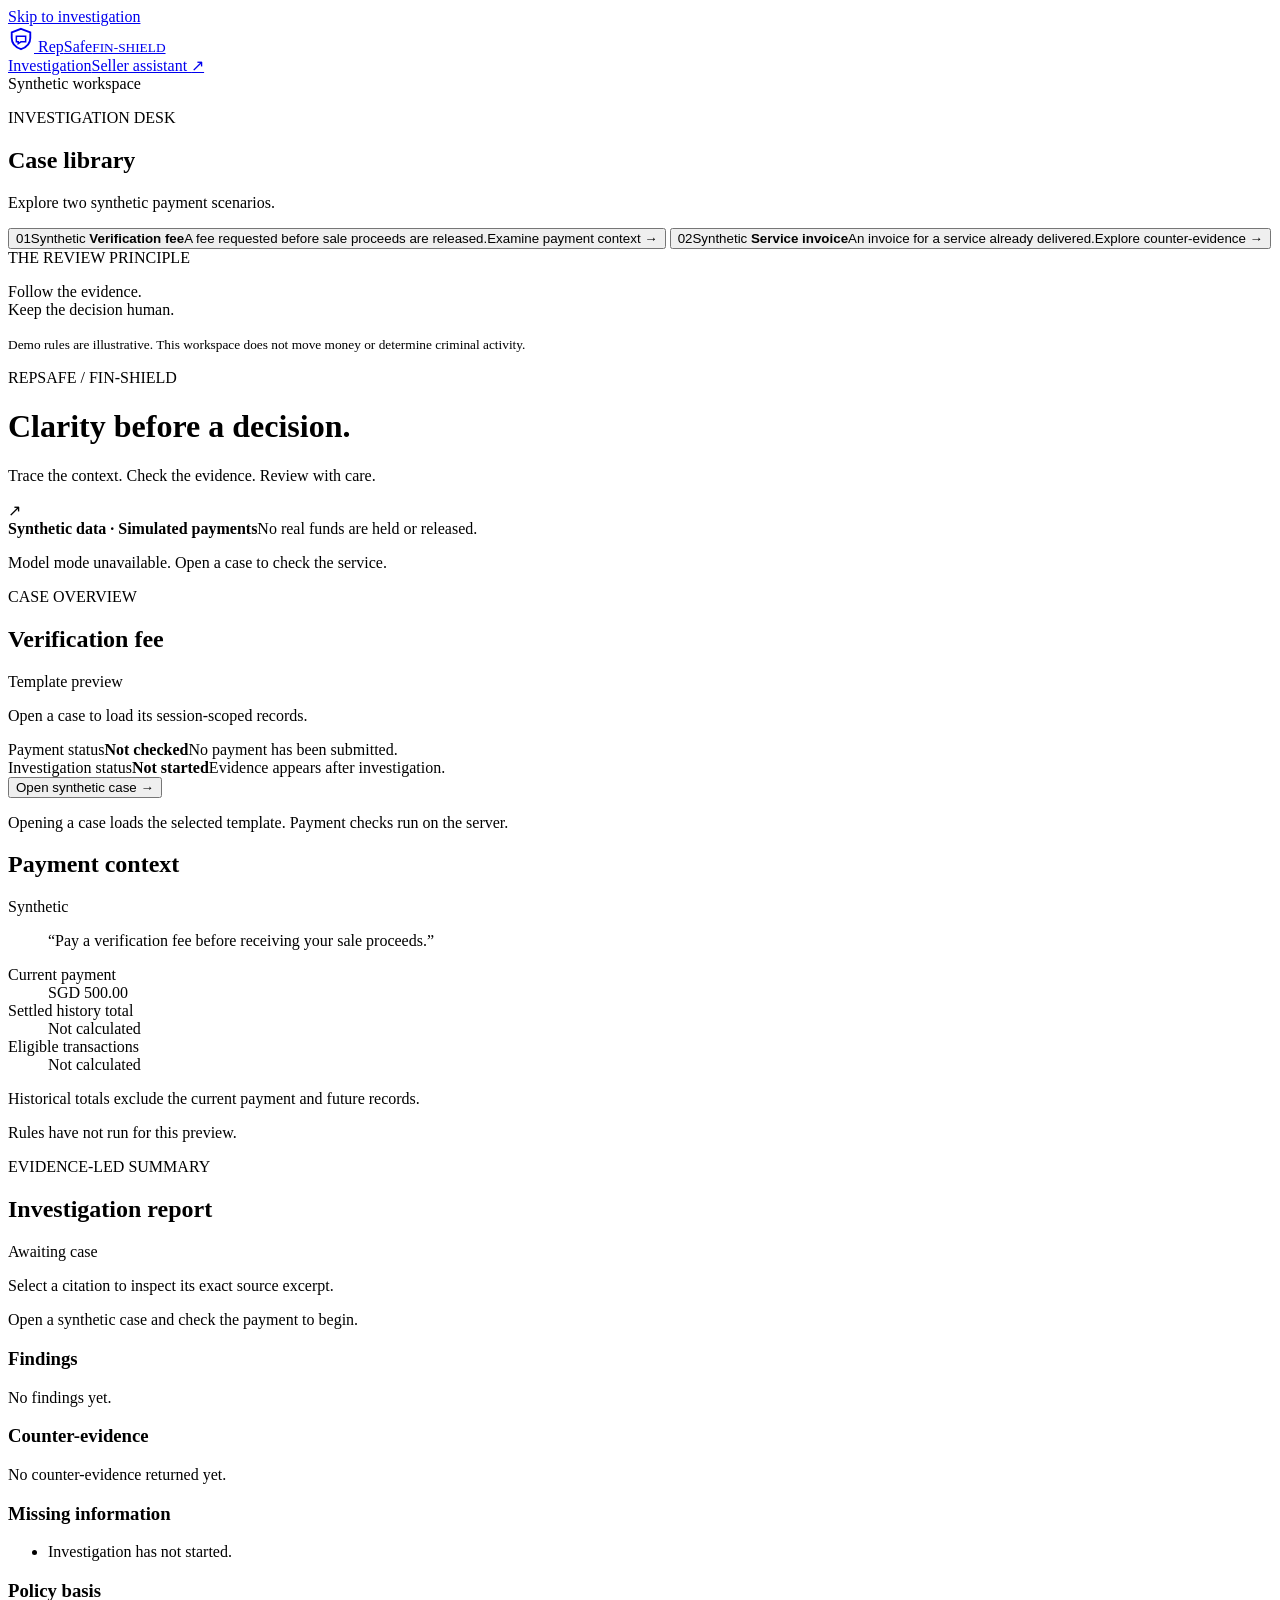
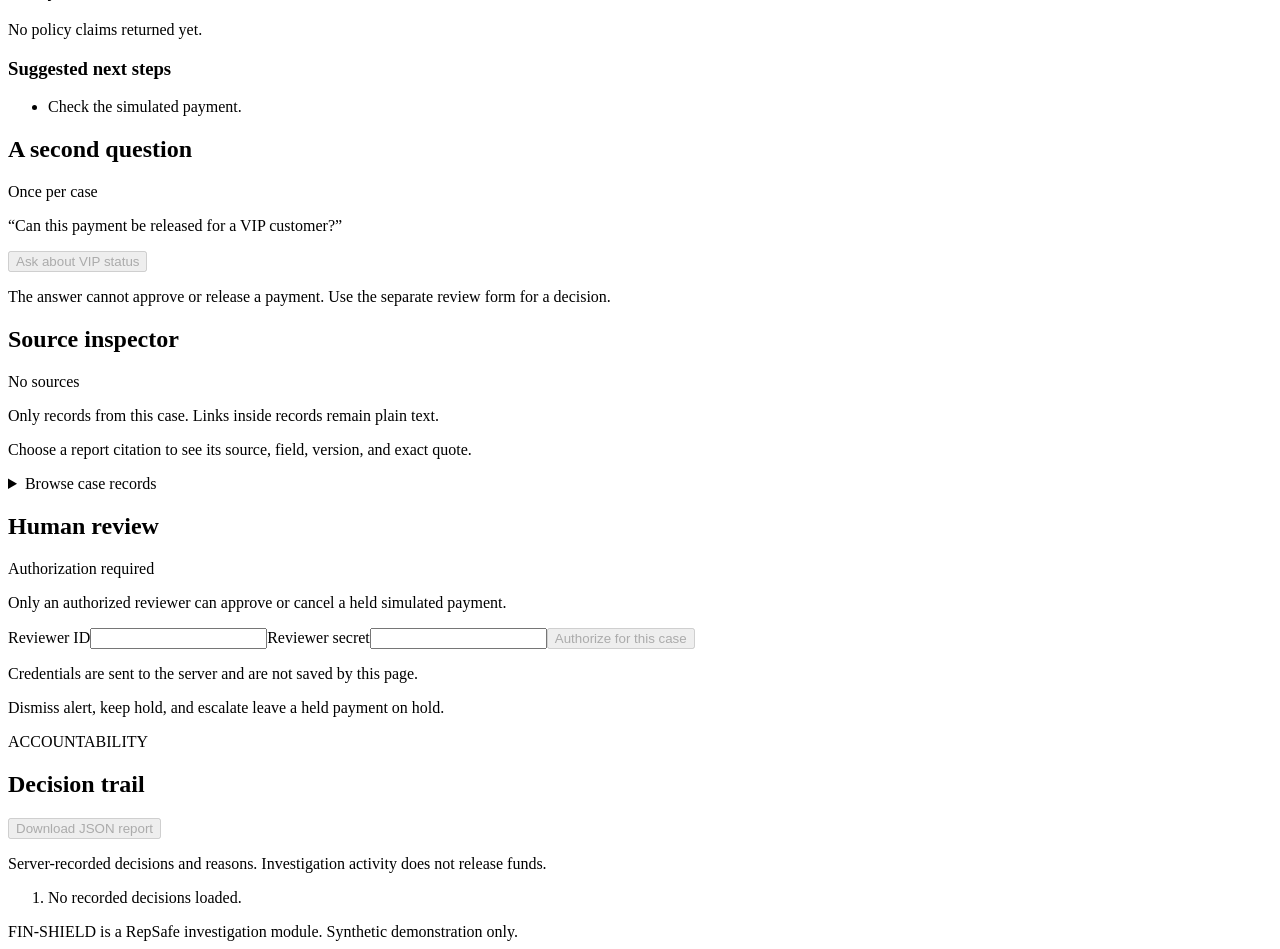
==== app/static/finshield.html @ 2d9c92ee "feat: add evidence-linked FIN-SHIELD analyst workflow and Vercel deployment" ====
<!doctype html>
<html lang="en">
<head>
  <meta charset="utf-8">
  <meta name="viewport" content="width=device-width, initial-scale=1, viewport-fit=cover">
  <meta name="format-detection" content="telephone=no, email=no, address=no">
  <meta name="referrer" content="no-referrer">
  <meta name="theme-color" content="#FFF7F2">
  <title>FIN-SHIELD · RepSafe investigation workspace</title>
  <link rel="stylesheet" href="/finshield.css">
  <script src="/finshield.js" defer></script>
</head>
<body>
  <a class="skip" href="#workspace">Skip to investigation</a>
  <header class="topbar">
    <a class="brand" href="/" aria-label="RepSafe home">
      <span class="brand-mark" aria-hidden="true"><svg width="26" height="26" viewBox="0 0 28 28" fill="none"><path d="M14 3 24 7v6c0 6-4 10-10 12C8 23 4 19 4 13V7L14 3Z" stroke="currentColor" stroke-width="2"/><path d="M9 11h10v6h-5l-3 2v-2H9v-6Z" stroke="currentColor" stroke-width="1.6"/></svg></span>
      <span>Rep<span class="brand-accent">Safe</span><small>FIN-SHIELD</small></span>
    </a>
    <nav aria-label="Workspace navigation"><a href="#workspace" aria-current="page">Investigation</a><a href="/">Seller assistant <span aria-hidden="true">↗</span></a></nav>
    <span class="environment">Synthetic workspace</span>
  </header>
  <div class="shell">
    <aside class="sidebar" aria-label="Case templates">
      <p class="eyebrow">INVESTIGATION DESK</p>
      <h2>Case library</h2>
      <p class="muted">Explore two synthetic payment scenarios.</p>
      <div class="templates" role="group" aria-label="Choose a synthetic case">
        <button class="template selected" id="template-risk" type="button" data-template="risk-fee" aria-pressed="true">
          <span class="template-top"><span class="case-symbol amber" aria-hidden="true">01</span><span class="chip">Synthetic</span></span>
          <strong>Verification fee</strong><span>A fee requested before sale proceeds are released.</span><span class="template-bottom">Examine payment context <span aria-hidden="true">→</span></span>
        </button>
        <button class="template" id="template-normal" type="button" data-template="normal-invoice" aria-pressed="false">
          <span class="template-top"><span class="case-symbol mint" aria-hidden="true">02</span><span class="chip">Synthetic</span></span>
          <strong>Service invoice</strong><span>An invoice for a service already delivered.</span><span class="template-bottom">Explore counter-evidence <span aria-hidden="true">→</span></span>
        </button>
      </div>
      <div class="sidebar-note"><span class="eyebrow">THE REVIEW PRINCIPLE</span><p>Follow the evidence.<br>Keep the decision human.</p><small>Demo rules are illustrative. This workspace does not move money or determine criminal activity.</small></div>
    </aside>
    <main id="workspace" tabindex="-1">
      <div class="page-heading"><div><p class="eyebrow">REPSAFE / FIN-SHIELD</p><h1>Clarity before a decision.</h1><p class="muted">Trace the context. Check the evidence. Review with care.</p></div><span class="workspace-icon" aria-hidden="true">↗</span></div>
      <div class="disclosure"><span class="disclosure-dot" aria-hidden="true"></span><strong>Synthetic data · Simulated payments</strong><span>No real funds are held or released.</span></div>
      <p id="mode-note" class="mode-note">Model mode unavailable. Open a case to check the service.</p>
      <div id="feedback" class="feedback" role="alert" tabindex="-1" hidden></div>
      <p id="request-progress" class="helper" role="status" hidden>Contacting the case service…</p>
      <p id="announcement" class="sr-only" role="status" aria-live="polite"></p>
      <section class="panel case-overview" aria-labelledby="case-title">
        <div class="section-heading"><div><p class="eyebrow">CASE OVERVIEW</p><h2 id="case-title">Verification fee</h2></div><span class="chip" id="case-version">Template preview</span></div>
        <p id="case-id" class="metadata">Open a case to load its session-scoped records.</p>
        <div class="status-grid">
          <div class="status-card"><span class="field-label">Payment status</span><strong id="payment-status">Not checked</strong><span id="payment-code" class="metadata">No payment has been submitted.</span></div>
          <div class="status-card"><span class="field-label">Investigation status</span><strong id="investigation-status">Not started</strong><span id="investigation-code" class="metadata">Evidence appears after investigation.</span></div>
        </div>
        <div class="action-row"><button class="button primary" id="open-case" type="button">Open synthetic case <span aria-hidden="true">→</span></button><button class="button primary" id="check-payment" type="button" hidden>Check simulated payment</button><button class="button" id="investigate" type="button" hidden>Investigate evidence</button><button class="button quiet" id="refresh-case" type="button" hidden>Refresh case</button></div>
        <p id="payment-note" class="helper">Opening a case loads the selected template. Payment checks run on the server.</p>
      </section>
      <div class="evidence-layout">
        <div class="analysis-column">
          <section class="panel" aria-labelledby="context-heading"><div class="section-heading"><h2 id="context-heading">Payment context</h2><span class="chip">Synthetic</span></div><blockquote id="conversation">“Pay a verification fee before receiving your sale proceeds.”</blockquote><dl class="metrics"><div><dt>Current payment</dt><dd id="current-amount">SGD 500.00</dd></div><div><dt>Settled history total</dt><dd id="history-total">Not calculated</dd></div><div><dt>Eligible transactions</dt><dd id="history-count">Not calculated</dd></div></dl><p class="helper" id="metric-window">Historical totals exclude the current payment and future records.</p><div id="rule-summary" class="rule-summary">Rules have not run for this preview.</div></section>
          <section class="panel report-panel" aria-labelledby="report-heading"><div class="section-heading"><div><p class="eyebrow">EVIDENCE-LED SUMMARY</p><h2 id="report-heading">Investigation report</h2></div><span class="chip" id="report-state">Awaiting case</span></div><p class="helper">Select a citation to inspect its exact source excerpt.</p><div id="investigation-notice" class="notice">Open a synthetic case and check the payment to begin.</div><h3>Findings</h3><div id="findings" class="claim-list"><p class="empty">No findings yet.</p></div><h3>Counter-evidence</h3><div id="counter-evidence" class="claim-list"><p class="empty">No counter-evidence returned yet.</p></div><h3>Missing information</h3><ul id="missing-information" class="plain-list"><li>Investigation has not started.</li></ul><h3>Policy basis</h3><div id="policy-basis" class="claim-list"><p class="empty">No policy claims returned yet.</p></div><h3>Suggested next steps</h3><ul id="next-steps" class="plain-list"><li>Check the simulated payment.</li></ul></section>
          <section class="panel" aria-labelledby="vip-heading"><div class="section-heading"><h2 id="vip-heading">A second question</h2><span class="chip">Once per case</span></div><p>“Can this payment be released for a VIP customer?”</p><button class="button" id="ask-vip" type="button" disabled>Ask about VIP status</button><p id="vip-answer" class="helper">The answer cannot approve or release a payment. Use the separate review form for a decision.</p></section>
        </div>
        <aside class="sources-column" aria-label="Evidence and human review">
          <section class="panel source-panel" aria-labelledby="source-heading"><div class="section-heading"><h2 id="source-heading">Source inspector</h2><span class="chip" id="source-count">No sources</span></div><p class="helper">Only records from this case. Links inside records remain plain text.</p><div id="source-inspector" class="source-inspector" tabindex="-1"><p class="empty">Choose a report citation to see its source, field, version, and exact quote.</p></div><details id="source-details"><summary>Browse case records</summary><div id="source-list" class="source-list"><p class="empty">Open a case to load its records.</p></div></details></section>
          <section class="panel review-panel" aria-labelledby="review-heading"><div class="section-heading"><h2 id="review-heading">Human review</h2><span class="chip" id="review-access">Authorization required</span></div><p class="helper">Only an authorized reviewer can approve or cancel a held simulated payment.</p>
            <form id="review-login"><label for="reviewer-id">Reviewer ID</label><input id="reviewer-id" name="reviewer_id" autocomplete="username" required maxlength="100"><label for="reviewer-secret">Reviewer secret</label><input id="reviewer-secret" name="secret" type="password" autocomplete="off" required maxlength="500"><button class="button" id="login-submit" type="submit" disabled>Authorize for this case</button><p class="helper">Credentials are sent to the server and are not saved by this page.</p></form>
            <form id="review-form" hidden><label for="review-action">Review action</label><select id="review-action" required><option value="keep_hold">Keep on hold</option><option value="escalate">Escalate for review</option><option value="dismiss">Dismiss alert — keep payment held</option><option value="approve">Approve held payment</option><option value="cancel">Cancel simulated payment</option></select><label for="review-reason">Reason for your decision</label><textarea id="review-reason" rows="3" maxlength="500" required placeholder="Describe your manual checks or missing evidence."></textarea><p id="review-evidence" class="helper">The currently inspected report citation will be attached, if available. Otherwise explain your manual checks.</p><label class="confirm-label" for="review-confirm"><input id="review-confirm" type="checkbox" required><span id="confirm-copy">I confirm this review decision for the displayed case and version.</span></label><button class="button primary" id="review-submit" type="submit">Record review decision</button></form>
            <p class="helper">Dismiss alert, keep hold, and escalate leave a held payment on hold.</p>
          </section>
        </aside>
      </div>
      <section class="panel audit-panel" aria-labelledby="audit-heading"><div class="section-heading"><div><p class="eyebrow">ACCOUNTABILITY</p><h2 id="audit-heading">Decision trail</h2></div><button class="button" id="download-report" type="button" disabled>Download JSON report</button></div><p class="helper">Server-recorded decisions and reasons. Investigation activity does not release funds.</p><ol id="audit-list" class="audit-list"><li class="empty">No recorded decisions loaded.</li></ol></section>
      <footer>FIN-SHIELD is a RepSafe investigation module. Synthetic demonstration only.</footer>
    </main>
  </div>
</body>
</html>
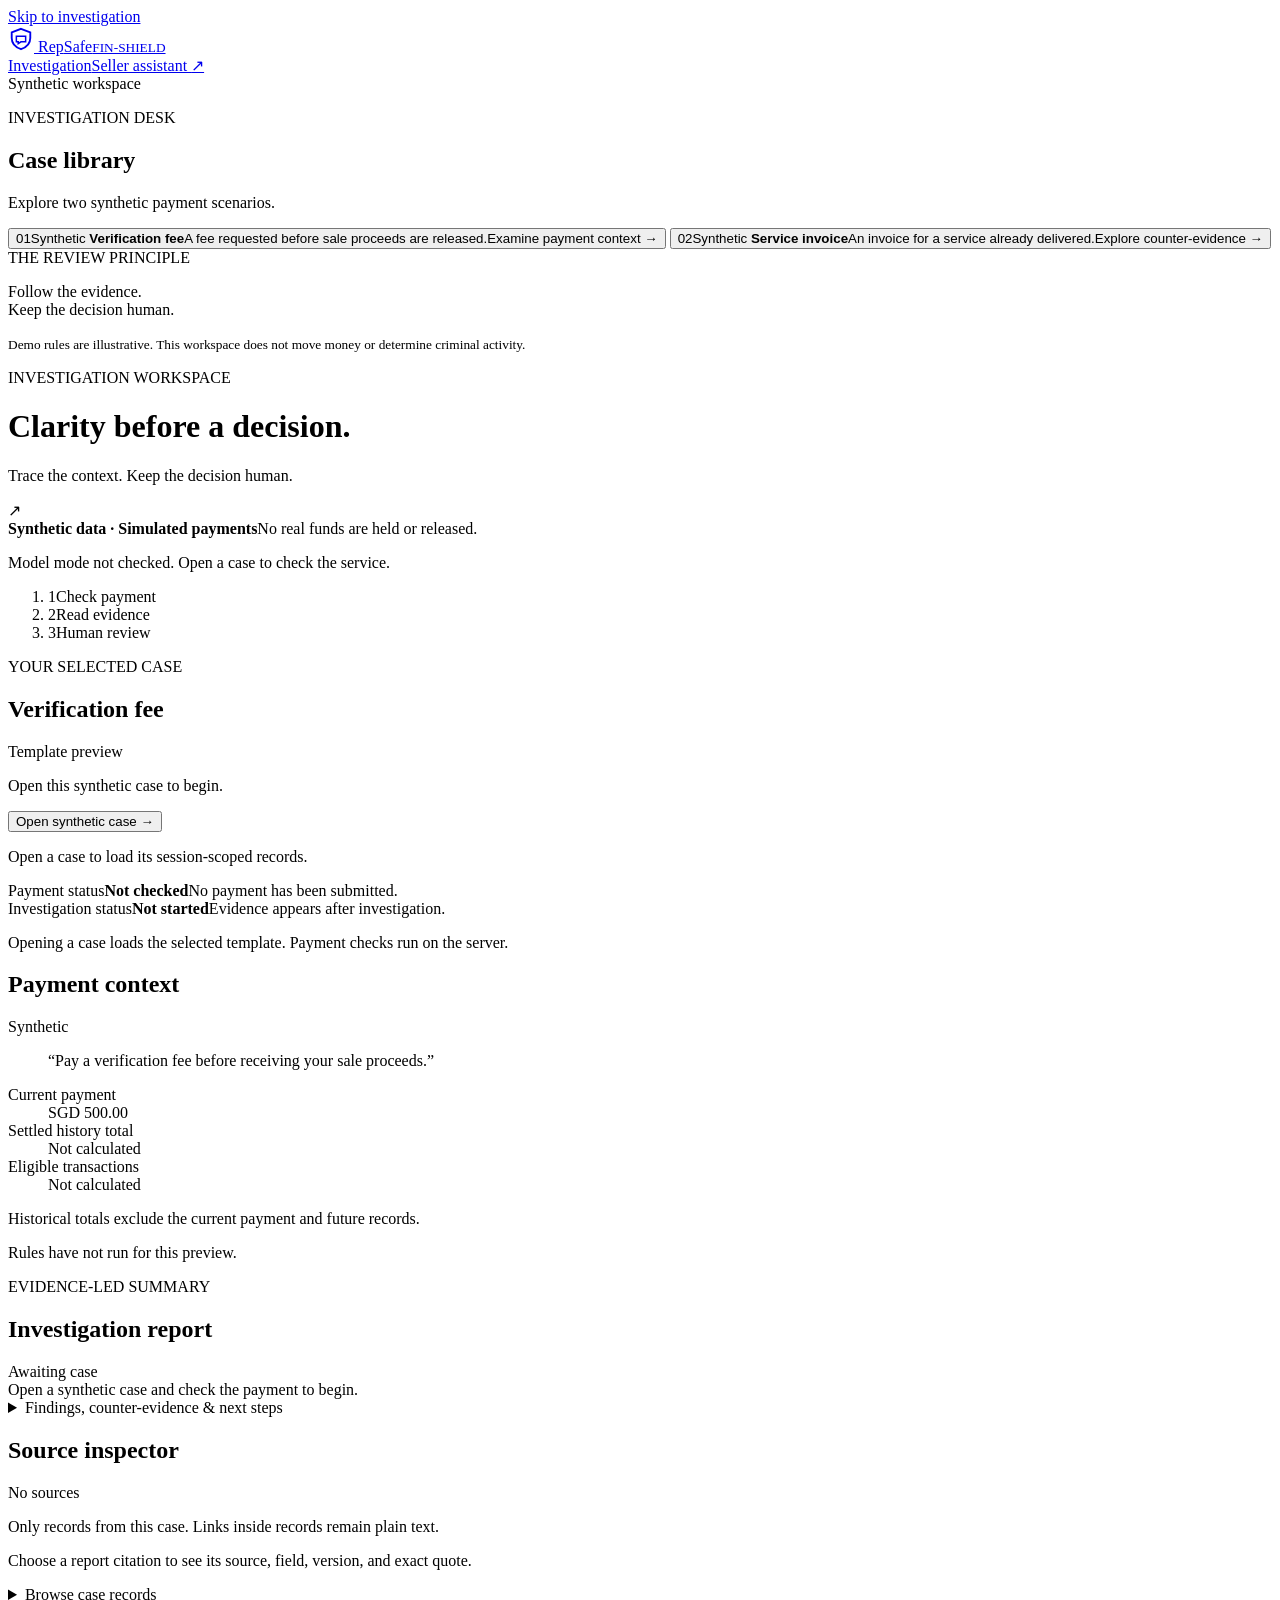
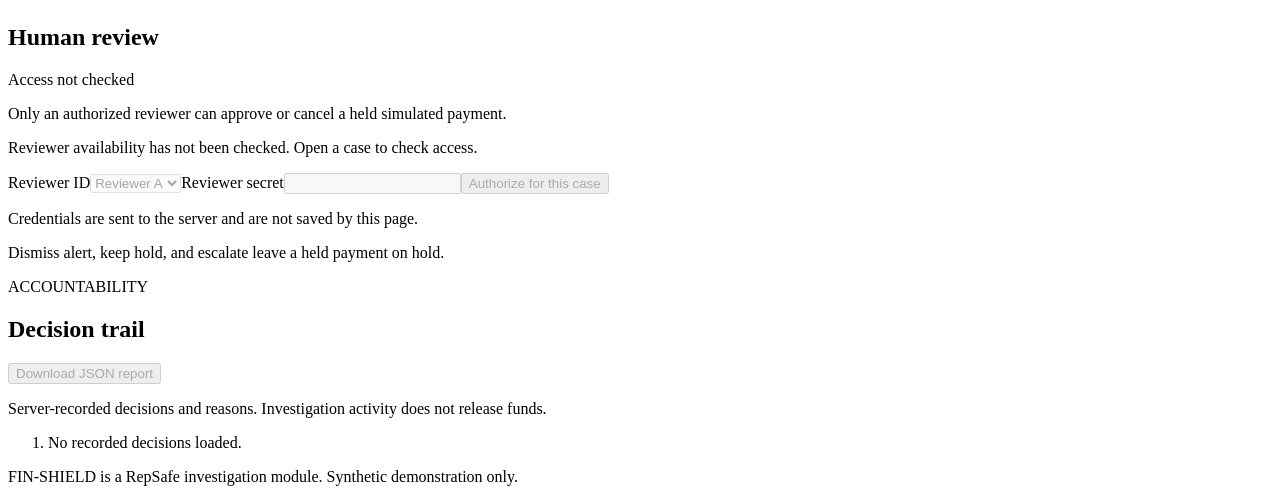
==== commit 9f7e1ee9: "Fix case continuity and polish RepSafe investigation UX" ====
--- a/app/static/finshield.html
+++ b/app/static/finshield.html
@@ -38,32 +38,50 @@
       <div class="sidebar-note"><span class="eyebrow">THE REVIEW PRINCIPLE</span><p>Follow the evidence.<br>Keep the decision human.</p><small>Demo rules are illustrative. This workspace does not move money or determine criminal activity.</small></div>
     </aside>
     <main id="workspace" tabindex="-1">
-      <div class="page-heading"><div><p class="eyebrow">REPSAFE / FIN-SHIELD</p><h1>Clarity before a decision.</h1><p class="muted">Trace the context. Check the evidence. Review with care.</p></div><span class="workspace-icon" aria-hidden="true">↗</span></div>
+      <div class="page-heading"><div><p class="eyebrow">INVESTIGATION WORKSPACE</p><h1>Clarity before a decision.</h1><p class="muted">Trace the context. Keep the decision human.</p></div><span class="workspace-icon" aria-hidden="true">↗</span></div>
       <div class="disclosure"><span class="disclosure-dot" aria-hidden="true"></span><strong>Synthetic data · Simulated payments</strong><span>No real funds are held or released.</span></div>
-      <p id="mode-note" class="mode-note">Model mode unavailable. Open a case to check the service.</p>
+      <p id="mode-note" class="mode-note">Model mode not checked. Open a case to check the service.</p>
       <div id="feedback" class="feedback" role="alert" tabindex="-1" hidden></div>
       <p id="request-progress" class="helper" role="status" hidden>Contacting the case service…</p>
       <p id="announcement" class="sr-only" role="status" aria-live="polite"></p>
+      <ol class="workflow" aria-label="Investigation progress">
+        <li id="step-1" data-state="current" aria-current="step"><span aria-hidden="true">1</span>Check payment</li>
+        <li id="step-2"><span aria-hidden="true">2</span>Read evidence</li>
+        <li id="step-3"><span aria-hidden="true">3</span>Human review</li>
+      </ol>
       <section class="panel case-overview" aria-labelledby="case-title">
-        <div class="section-heading"><div><p class="eyebrow">CASE OVERVIEW</p><h2 id="case-title">Verification fee</h2></div><span class="chip" id="case-version">Template preview</span></div>
+        <div class="section-heading"><div><p class="eyebrow">YOUR SELECTED CASE</p><h2 id="case-title">Verification fee</h2></div><span class="chip" id="case-version">Template preview</span></div>
+        <p id="next-action" class="next-action">Open this synthetic case to begin.</p>
+        <div class="action-row"><button class="button primary" id="open-case" type="button">Open synthetic case <span aria-hidden="true">→</span></button><button class="button primary" id="check-payment" type="button" hidden>Check simulated payment</button><button class="button" id="investigate" type="button" hidden>Investigate evidence</button><button class="button quiet" id="refresh-case" type="button" hidden>Refresh case</button></div>
         <p id="case-id" class="metadata">Open a case to load its session-scoped records.</p>
         <div class="status-grid">
           <div class="status-card"><span class="field-label">Payment status</span><strong id="payment-status">Not checked</strong><span id="payment-code" class="metadata">No payment has been submitted.</span></div>
           <div class="status-card"><span class="field-label">Investigation status</span><strong id="investigation-status">Not started</strong><span id="investigation-code" class="metadata">Evidence appears after investigation.</span></div>
         </div>
-        <div class="action-row"><button class="button primary" id="open-case" type="button">Open synthetic case <span aria-hidden="true">→</span></button><button class="button primary" id="check-payment" type="button" hidden>Check simulated payment</button><button class="button" id="investigate" type="button" hidden>Investigate evidence</button><button class="button quiet" id="refresh-case" type="button" hidden>Refresh case</button></div>
         <p id="payment-note" class="helper">Opening a case loads the selected template. Payment checks run on the server.</p>
       </section>
       <div class="evidence-layout">
         <div class="analysis-column">
           <section class="panel" aria-labelledby="context-heading"><div class="section-heading"><h2 id="context-heading">Payment context</h2><span class="chip">Synthetic</span></div><blockquote id="conversation">“Pay a verification fee before receiving your sale proceeds.”</blockquote><dl class="metrics"><div><dt>Current payment</dt><dd id="current-amount">SGD 500.00</dd></div><div><dt>Settled history total</dt><dd id="history-total">Not calculated</dd></div><div><dt>Eligible transactions</dt><dd id="history-count">Not calculated</dd></div></dl><p class="helper" id="metric-window">Historical totals exclude the current payment and future records.</p><div id="rule-summary" class="rule-summary">Rules have not run for this preview.</div></section>
-          <section class="panel report-panel" aria-labelledby="report-heading"><div class="section-heading"><div><p class="eyebrow">EVIDENCE-LED SUMMARY</p><h2 id="report-heading">Investigation report</h2></div><span class="chip" id="report-state">Awaiting case</span></div><p class="helper">Select a citation to inspect its exact source excerpt.</p><div id="investigation-notice" class="notice">Open a synthetic case and check the payment to begin.</div><h3>Findings</h3><div id="findings" class="claim-list"><p class="empty">No findings yet.</p></div><h3>Counter-evidence</h3><div id="counter-evidence" class="claim-list"><p class="empty">No counter-evidence returned yet.</p></div><h3>Missing information</h3><ul id="missing-information" class="plain-list"><li>Investigation has not started.</li></ul><h3>Policy basis</h3><div id="policy-basis" class="claim-list"><p class="empty">No policy claims returned yet.</p></div><h3>Suggested next steps</h3><ul id="next-steps" class="plain-list"><li>Check the simulated payment.</li></ul></section>
-          <section class="panel" aria-labelledby="vip-heading"><div class="section-heading"><h2 id="vip-heading">A second question</h2><span class="chip">Once per case</span></div><p>“Can this payment be released for a VIP customer?”</p><button class="button" id="ask-vip" type="button" disabled>Ask about VIP status</button><p id="vip-answer" class="helper">The answer cannot approve or release a payment. Use the separate review form for a decision.</p></section>
+          <section class="panel report-panel" aria-labelledby="report-heading">
+            <div class="section-heading"><div><p class="eyebrow">EVIDENCE-LED SUMMARY</p><h2 id="report-heading">Investigation report</h2></div><span class="chip" id="report-state">Awaiting case</span></div>
+            <div id="investigation-notice" class="notice">Open a synthetic case and check the payment to begin.</div>
+            <details id="report-details"><summary>Findings, counter-evidence & next steps</summary>
+              <p class="helper">Select a citation to inspect its exact source excerpt.</p>
+              <h3>Findings</h3><div id="findings" class="claim-list"><p class="empty">No findings yet.</p></div>
+              <h3>Counter-evidence</h3><div id="counter-evidence" class="claim-list"><p class="empty">No counter-evidence returned yet.</p></div>
+              <h3>Missing information</h3><ul id="missing-information" class="plain-list"><li>Investigation has not started.</li></ul>
+              <h3>Policy basis</h3><div id="policy-basis" class="claim-list"><p class="empty">No policy claims returned yet.</p></div>
+              <h3>Suggested next steps</h3><ul id="next-steps" class="plain-list"><li>Check the simulated payment.</li></ul>
+            </details>
+          </section>
+          <section id="vip-panel" class="panel" aria-labelledby="vip-heading" hidden><div class="section-heading"><h2 id="vip-heading">A second question</h2><span class="chip">Once per case</span></div><p>“Can this payment be released for a VIP customer?”</p><button class="button" id="ask-vip" type="button" disabled>Ask about VIP status</button><p id="vip-answer" class="helper">The answer cannot approve or release a payment. Use the separate review form for a decision.</p></section>
         </div>
         <aside class="sources-column" aria-label="Evidence and human review">
           <section class="panel source-panel" aria-labelledby="source-heading"><div class="section-heading"><h2 id="source-heading">Source inspector</h2><span class="chip" id="source-count">No sources</span></div><p class="helper">Only records from this case. Links inside records remain plain text.</p><div id="source-inspector" class="source-inspector" tabindex="-1"><p class="empty">Choose a report citation to see its source, field, version, and exact quote.</p></div><details id="source-details"><summary>Browse case records</summary><div id="source-list" class="source-list"><p class="empty">Open a case to load its records.</p></div></details></section>
-          <section class="panel review-panel" aria-labelledby="review-heading"><div class="section-heading"><h2 id="review-heading">Human review</h2><span class="chip" id="review-access">Authorization required</span></div><p class="helper">Only an authorized reviewer can approve or cancel a held simulated payment.</p>
-            <form id="review-login"><label for="reviewer-id">Reviewer ID</label><input id="reviewer-id" name="reviewer_id" autocomplete="username" required maxlength="100"><label for="reviewer-secret">Reviewer secret</label><input id="reviewer-secret" name="secret" type="password" autocomplete="off" required maxlength="500"><button class="button" id="login-submit" type="submit" disabled>Authorize for this case</button><p class="helper">Credentials are sent to the server and are not saved by this page.</p></form>
+          <section class="panel review-panel" aria-labelledby="review-heading"><div class="section-heading"><h2 id="review-heading">Human review</h2><span class="chip" id="review-access">Access not checked</span></div><p class="helper">Only an authorized reviewer can approve or cancel a held simulated payment.</p>
+            <p id="review-availability" class="notice">Reviewer availability has not been checked. Open a case to check access.</p>
+            <form id="review-login" aria-describedby="review-availability"><label for="reviewer-id">Reviewer ID</label><select id="reviewer-id" name="reviewer_id" autocomplete="username" required disabled><option value="reviewer-a">Reviewer A</option><option value="reviewer-b">Reviewer B</option></select><label for="reviewer-secret">Reviewer secret</label><input id="reviewer-secret" name="secret" type="password" autocomplete="off" required maxlength="200" disabled><button class="button" id="login-submit" type="submit" disabled>Authorize for this case</button><p class="helper">Credentials are sent to the server and are not saved by this page.</p></form>
             <form id="review-form" hidden><label for="review-action">Review action</label><select id="review-action" required><option value="keep_hold">Keep on hold</option><option value="escalate">Escalate for review</option><option value="dismiss">Dismiss alert — keep payment held</option><option value="approve">Approve held payment</option><option value="cancel">Cancel simulated payment</option></select><label for="review-reason">Reason for your decision</label><textarea id="review-reason" rows="3" maxlength="500" required placeholder="Describe your manual checks or missing evidence."></textarea><p id="review-evidence" class="helper">The currently inspected report citation will be attached, if available. Otherwise explain your manual checks.</p><label class="confirm-label" for="review-confirm"><input id="review-confirm" type="checkbox" required><span id="confirm-copy">I confirm this review decision for the displayed case and version.</span></label><button class="button primary" id="review-submit" type="submit">Record review decision</button></form>
             <p class="helper">Dismiss alert, keep hold, and escalate leave a held payment on hold.</p>
           </section>
